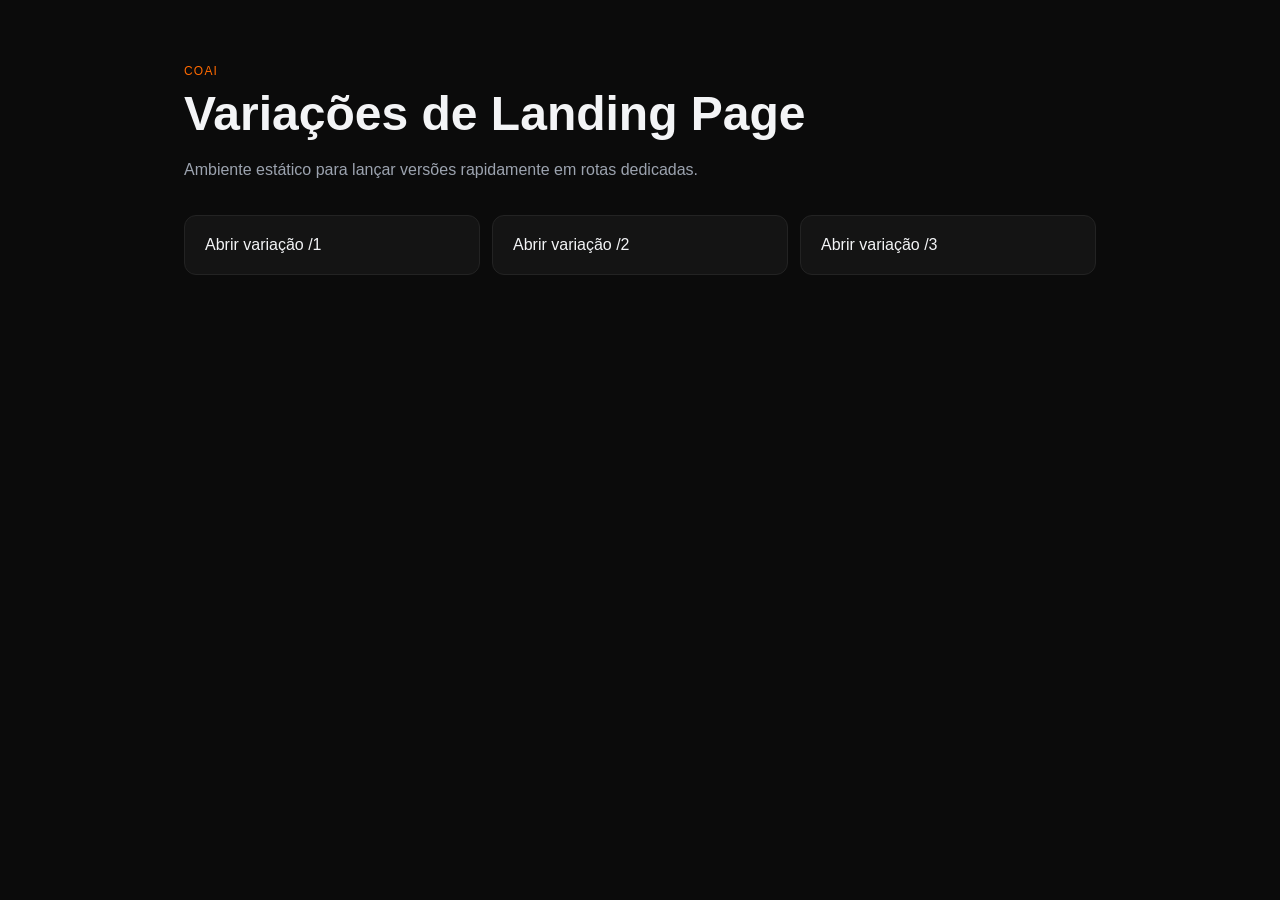
==== index.html @ 44fe103f "feat: add static LP starter with route variants" ====
<!doctype html>
<html lang="pt-BR">
  <head>
    <meta charset="UTF-8" />
    <meta name="viewport" content="width=device-width, initial-scale=1.0" />
    <title>COAI — Variações de Landing Page</title>
    <link rel="stylesheet" href="/assets/style.css" />
  </head>
  <body>
    <main class="container">
      <p class="eyebrow">COAI</p>
      <h1>Variações de Landing Page</h1>
      <p class="lead">Ambiente estático para lançar versões rapidamente em rotas dedicadas.</p>

      <div class="cards">
        <a class="card" href="/1/">Abrir variação /1</a>
        <a class="card" href="/2/">Abrir variação /2</a>
        <a class="card" href="/3/">Abrir variação /3</a>
      </div>
    </main>
  </body>
</html>
---- assets/style.css ----
:root {
  --bg: #0b0b0b;
  --card: #141414;
  --text: #f3f4f6;
  --muted: #9ca3af;
  --accent: #ff6a00;
}

* {
  box-sizing: border-box;
}

body {
  margin: 0;
  font-family: Inter, -apple-system, BlinkMacSystemFont, 'Segoe UI', sans-serif;
  background: var(--bg);
  color: var(--text);
}

.container {
  max-width: 960px;
  margin: 0 auto;
  padding: 64px 24px;
}

.eyebrow {
  color: var(--accent);
  letter-spacing: 0.1em;
  text-transform: uppercase;
  margin: 0 0 8px;
  font-size: 12px;
}

h1 {
  margin: 0;
  font-size: clamp(28px, 4vw, 48px);
}

.lead {
  margin: 16px 0 32px;
  color: var(--muted);
  max-width: 680px;
  line-height: 1.6;
}

.cards {
  display: grid;
  grid-template-columns: repeat(auto-fit, minmax(220px, 1fr));
  gap: 12px;
}

.card {
  display: block;
  text-decoration: none;
  color: var(--text);
  background: var(--card);
  border: 1px solid #232323;
  border-radius: 12px;
  padding: 20px;
  transition: 150ms ease;
}

.card:hover {
  border-color: var(--accent);
  transform: translateY(-1px);
}
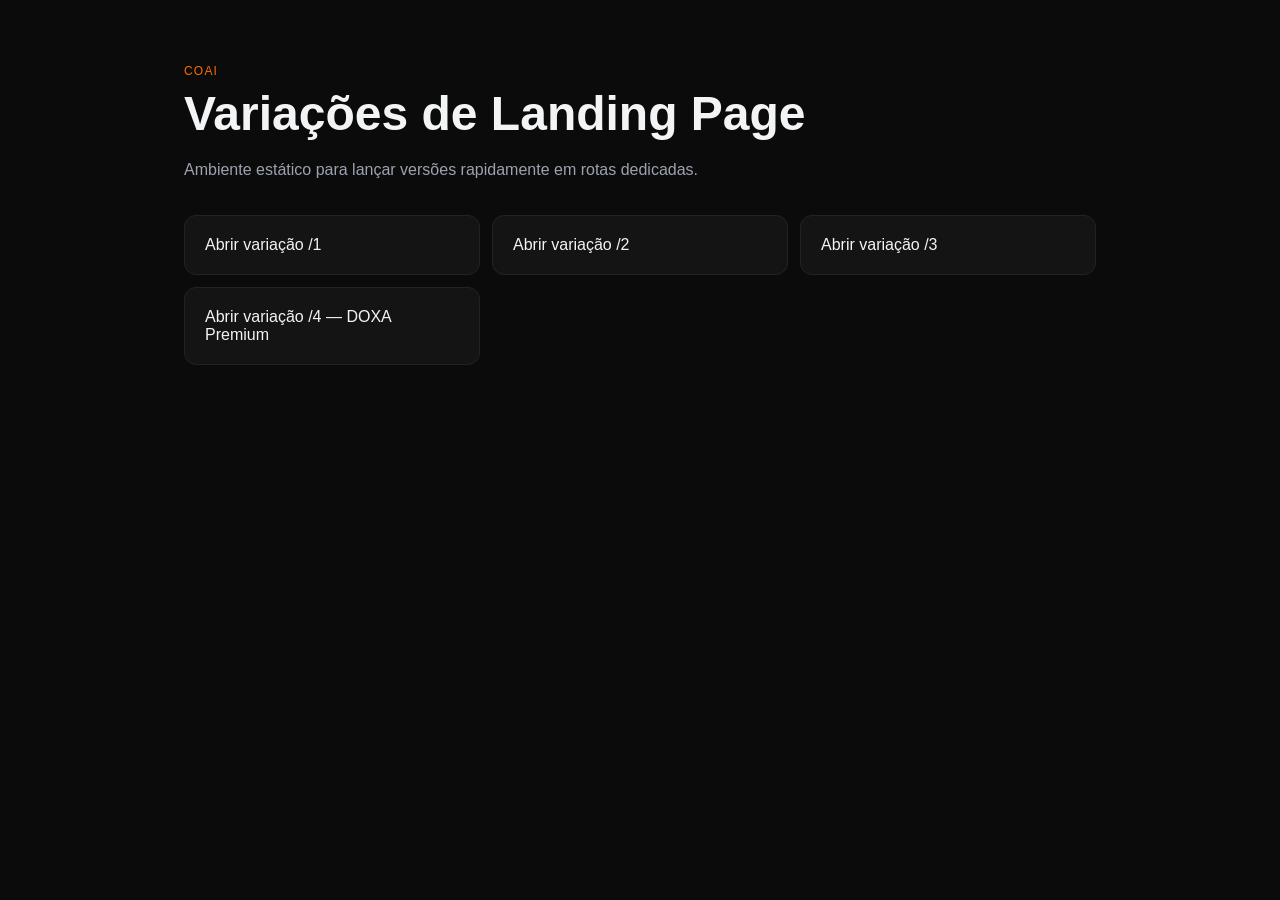
==== commit e14b70a5: "feat: add LP variation /4 — DOXA premium (dark, standalone HTML)" ====
--- a/index.html
+++ b/index.html
@@ -16,7 +16,8 @@
         <a class="card" href="/1/">Abrir variação /1</a>
         <a class="card" href="/2/">Abrir variação /2</a>
         <a class="card" href="/3/">Abrir variação /3</a>
+        <a class="card" href="/4/">Abrir variação /4 — DOXA Premium</a>
       </div>
     </main>
   </body>
-</html>
+</html>
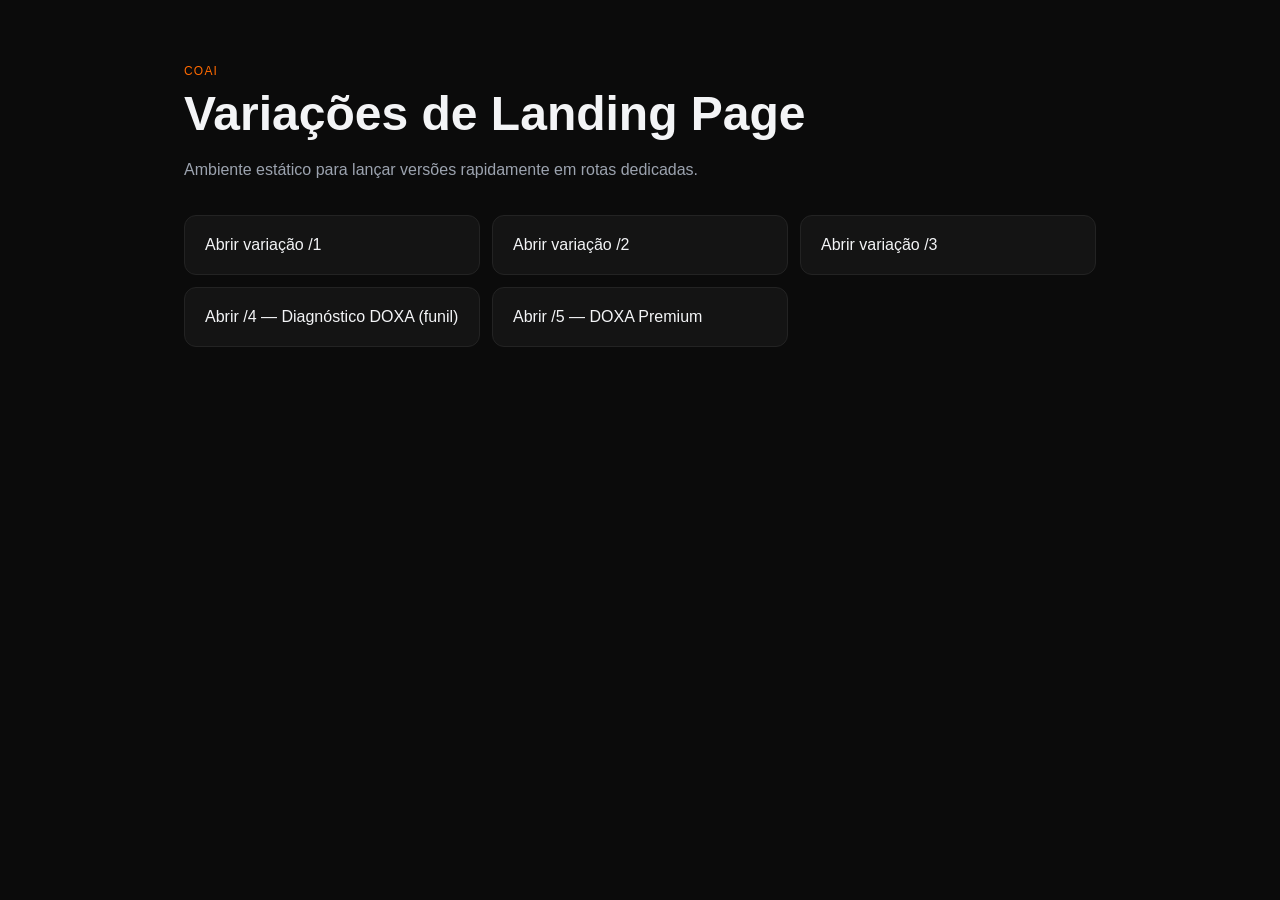
==== commit 8b42fa57: "fix: restore DOXA quiz on /4 and prepare funnel for paid traffic Restore the 7-step diagnostic quiz " ====
--- a/index.html
+++ b/index.html
@@ -16,7 +16,8 @@
         <a class="card" href="/1/">Abrir variação /1</a>
         <a class="card" href="/2/">Abrir variação /2</a>
         <a class="card" href="/3/">Abrir variação /3</a>
-        <a class="card" href="/4/">Abrir variação /4 — DOXA Premium</a>
+        <a class="card" href="/4/">Abrir /4 — Diagnóstico DOXA (funil)</a>
+        <a class="card" href="/5/">Abrir /5 — DOXA Premium</a>
       </div>
     </main>
   </body>
